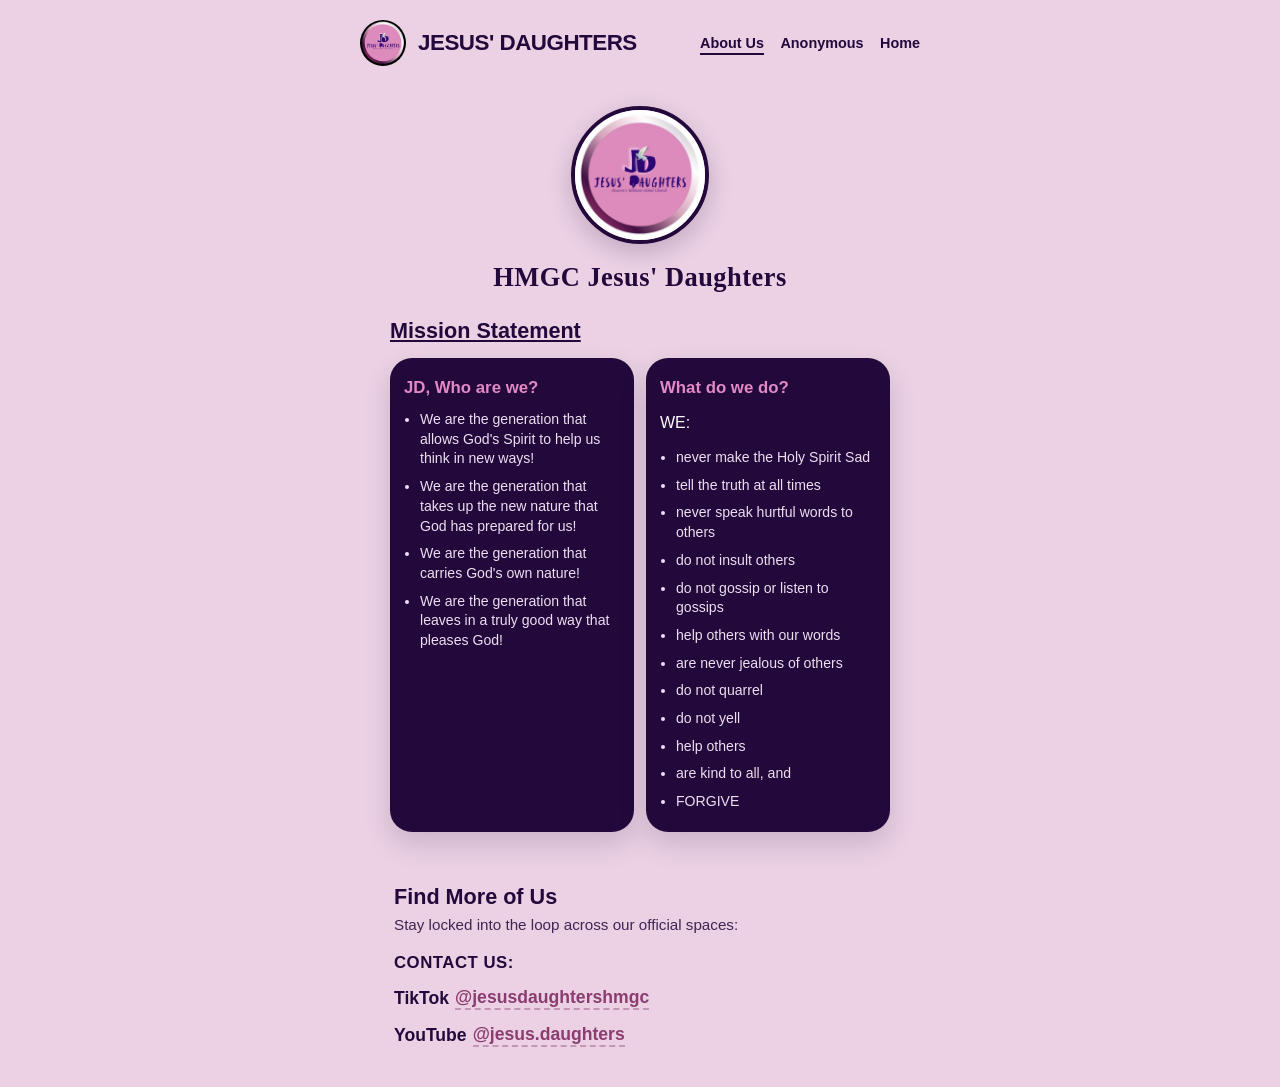
==== aboutus.html @ 3caee624 "Add files via upload" ====
<!DOCTYPE html>
<html lang="en">
<head>
    <meta charset="UTF-8">
    <meta name="viewport" content="width=device-width, initial-scale=1.0">
    <title>About Us - Jesus' Daughters Hub</title>
    <link rel="stylesheet" href="aboutus.css">
</head>
<body>

    <header>
        <a href="index.html" class="logo-link-wrapper">
            <div class="logo-container">
                <img src="jdlogo.jpeg" alt="JD" class="brand-logo-img">
                <div class="logo-text">JESUS' DAUGHTERS</div>
            </div>
        </a>
        <nav>
            <a href="aboutus.html" class="active-nav">About Us</a>
            <a href="anonymous.html">Anonymous</a>
            <a href="index.html">Home</a>
        </nav>
    </header>

    <main>
        <section class="hero-showcase">
            <img src="logo.jpeg" alt="Jesus' Daughters Big Logo" class="showcase-logo-img">
            <h1 class="full-brand-title">HMGC Jesus' Daughters</h1>
        </section>

        <section class="mission-section">
            <h2 class="mission-main-title"><u>Mission Statement</u></h2>
            
            <div class="split-grid-row">
                <div class="grid-box">
                    <h3>JD, Who are we?</h3>
                    <ul class="bullet-list">
                        <li>We are the generation that allows God's Spirit to help us think in new ways!</li>
                        <li>We are the generation that takes up the new nature that God has prepared for us!</li>
                        <li>We are the generation that carries God's own nature!</li>
                        <li>We are the generation that leaves in a truly good way that pleases God!</li>
                    </ul>
                </div>
                
                <div class="grid-box">
                    <h3>What do we do?</h3>
                    <p>WE:</p>
                    <ul class="bullet-list">
                        <li>never make the Holy Spirit Sad</li>
                        <li>tell the truth at all times</li>
                        <li>never speak hurtful words to others</li>
                        <li>do not insult others</li>
                        <li>do not gossip or listen to gossips</li>
                        <li>help others with our words</li>
                        <li>are never jealous of others</li>
                        <li>do not quarrel</li>
                        <li>do not yell</li>
                        <li>help others</li>
                        <li>are kind to all, and</li>
                        <li>FORGIVE</li>
                    </ul>
                </div>
            </div>
        </section>

        <section class="social-directory-section">
            <h2>Find More of Us</h2>
            <p class="directory-intro">Stay locked into the loop across our official spaces:</p>
            
            <div class="contact-links-container">
                <span class="contact-label">Contact us:</span>
                
                <a href="https://www.tiktok.com/@jesusdaughtershmgc?_r=1&_t=ZS-96cDYrq8MtA" target="_blank" class="social-text-row">
                    TikTok <span class="social-handle">@jesusdaughtershmgc</span>
                </a>
                
                <a href="https://youtube.com/@jesus.daughters?si=HH4Wl5QlCohI8dTi" target="_blank" class="social-text-row">
                    YouTube <span class="social-handle">@jesus.daughters</span>
                </a>
            </div>
        </section>
    </main>

</body>
</html>
---- aboutus.css ----
/* Mobile-First About Us CSS Architecture */
:root {
    --bg-bright: #ebd1e3;          
    --card-dark: #23083b;          
    --accent-pink: #e28ac5;        
    --text-light: #ffffff;
    --text-muted: #bfaec4;
}

body {
    background-color: var(--bg-bright);
    color: var(--text-light);
    font-family: '-apple-system', BlinkMacSystemFont, 'Segoe UI', Roboto, Helvetica, Arial, sans-serif;
    margin: 0;
    padding: 0;
    display: flex;
    flex-direction: column;
    align-items: center;
    -webkit-font-smoothing: antialiased;
}

/* ==========================================================================
   HEADER MANAGEMENT (WITH INCREASED LOGO DIMENSIONS)
   ========================================================================== */
header {
    width: 100%;
    max-width: 600px;
    padding: 20px;
    display: flex;
    justify-content: space-between;
    align-items: center;
    box-sizing: border-box;
}

.logo-link-wrapper {
    text-decoration: none;
    cursor: pointer;
}

.logo-container { display: flex; align-items: center; gap: 12px; }

/* Increased and explicitly dimensioned header logo */
.brand-logo-img { 
    width: 46px; 
    height: 46px; 
    border-radius: 50%; 
    background-color: var(--card-dark); 
    object-fit: cover;
    display: block;
}

.logo-text { font-weight: 900; font-size: 1.4rem; color: var(--card-dark); letter-spacing: -0.5px; }

nav a {
    color: var(--card-dark);
    text-decoration: none;
    margin-left: 12px;
    font-size: 0.9rem;
    font-weight: 700;
}

nav a.active-nav {
    border-bottom: 2px solid var(--card-dark);
    padding-bottom: 2px;
}

/* ==========================================================================
   HERO SHOWCASE SECTION (BIG LOGO & DESIGNER TEXT)
   ========================================================================== */
main {
    width: 92%;
    max-width: 500px;
    box-sizing: border-box;
    display: flex;
    flex-direction: column;
}

.hero-showcase {
    width: 100%;
    display: flex;
    flex-direction: column;
    align-items: center;
    text-align: center;
    padding: 20px 0 25px;
}

.showcase-logo-img {
    width: 130px;              
    height: 130px;
    border-radius: 50%;
    border: 4px solid var(--card-dark);
    box-shadow: 0 8px 24px rgba(35, 8, 59, 0.2);
    object-fit: cover;
    margin-bottom: 18px;
}

.full-brand-title {
    font-family: 'Georgia', 'Times New Roman', serif; 
    color: var(--card-dark);
    font-size: 1.65rem;
    font-weight: 900;
    letter-spacing: 0.5px;
    margin: 0;
}

/* ==========================================================================
   MISSION STATEMENT SECTION (CONTAINS BOTH GRID BOXES)
   ========================================================================== */
.mission-section {
    width: 100%;
    margin-bottom: 24px;
    box-sizing: border-box;
}

.mission-main-title {
    color: var(--card-dark); 
    font-size: 1.35rem;
    font-weight: 800;
    margin-bottom: 14px;
    margin-top: 0;
}

/* SIDE-BY-SIDE GRID ROW (PERFECT SMARTPHONE WIDTH) */
.split-grid-row {
    display: flex;
    width: 100%;
    gap: 12px;                  
    box-sizing: border-box;
}

.grid-box {
    flex: 1;                    
    background-color: var(--card-dark);
    padding: 20px 14px;
    border-radius: 22px;        
    box-shadow: 0 12px 28px rgba(35, 8, 59, 0.15);
    box-sizing: border-box;
}

.grid-box h3 {
    color: var(--accent-pink);
    margin-top: 0;
    font-size: 1.05rem;
    font-weight: 800;
    margin-bottom: 12px;
}

/* ==========================================================================
   ORGANIZED BULLET POINT COMPONENT Styles
   ========================================================================== */
.bullet-list {
    margin: 0;
    padding-left: 16px;         /* Creates a clean, structured indentation */
    list-style-type: disc;      /* Renders standard clean bullet markers */
}

.bullet-list li {
    line-height: 1.4;
    color: #ebdff0;
    font-size: 0.88rem;
    margin-bottom: 8px;         /* Adds breathing room between each point */
}

.bullet-list li:last-child {
    margin-bottom: 0;           /* Prevents extra padding on the final item */
}

/* ==========================================================================
   CLEAN WEB PLATFORM LINKS SECTION (NO CARDS)
   ========================================================================== */
.social-directory-section {
    width: 100%;
    padding: 10px 4px 40px;
    box-sizing: border-box;
}

.social-directory-section h2 {
    color: var(--card-dark);
    font-size: 1.35rem;
    font-weight: 800;
    margin-bottom: 6px;
}

.directory-intro {
    color: var(--card-dark);
    font-size: 0.95rem;
    opacity: 0.85;
    margin-bottom: 20px;
    margin-top: 0;
}

.contact-links-container {
    display: flex;
    flex-direction: column;
    gap: 14px;
}

.contact-label {
    color: var(--card-dark);
    font-weight: 800;
    font-size: 1.05rem;
    text-transform: uppercase;
    letter-spacing: 0.5px;
}

.social-text-row {
    color: var(--card-dark);
    text-decoration: none;
    font-size: 1.1rem;
    font-weight: 700;
    display: inline-flex;
    align-items: center;
    gap: 6px;
    width: max-content;         
    transition: transform 0.2s ease;
}

.social-text-row:active {
    transform: scale(0.98);     
}

.social-handle {
    color: #8b3c70;             
    font-weight: 800;
    border-bottom: 2px dashed rgba(139, 60, 112, 0.4);
}
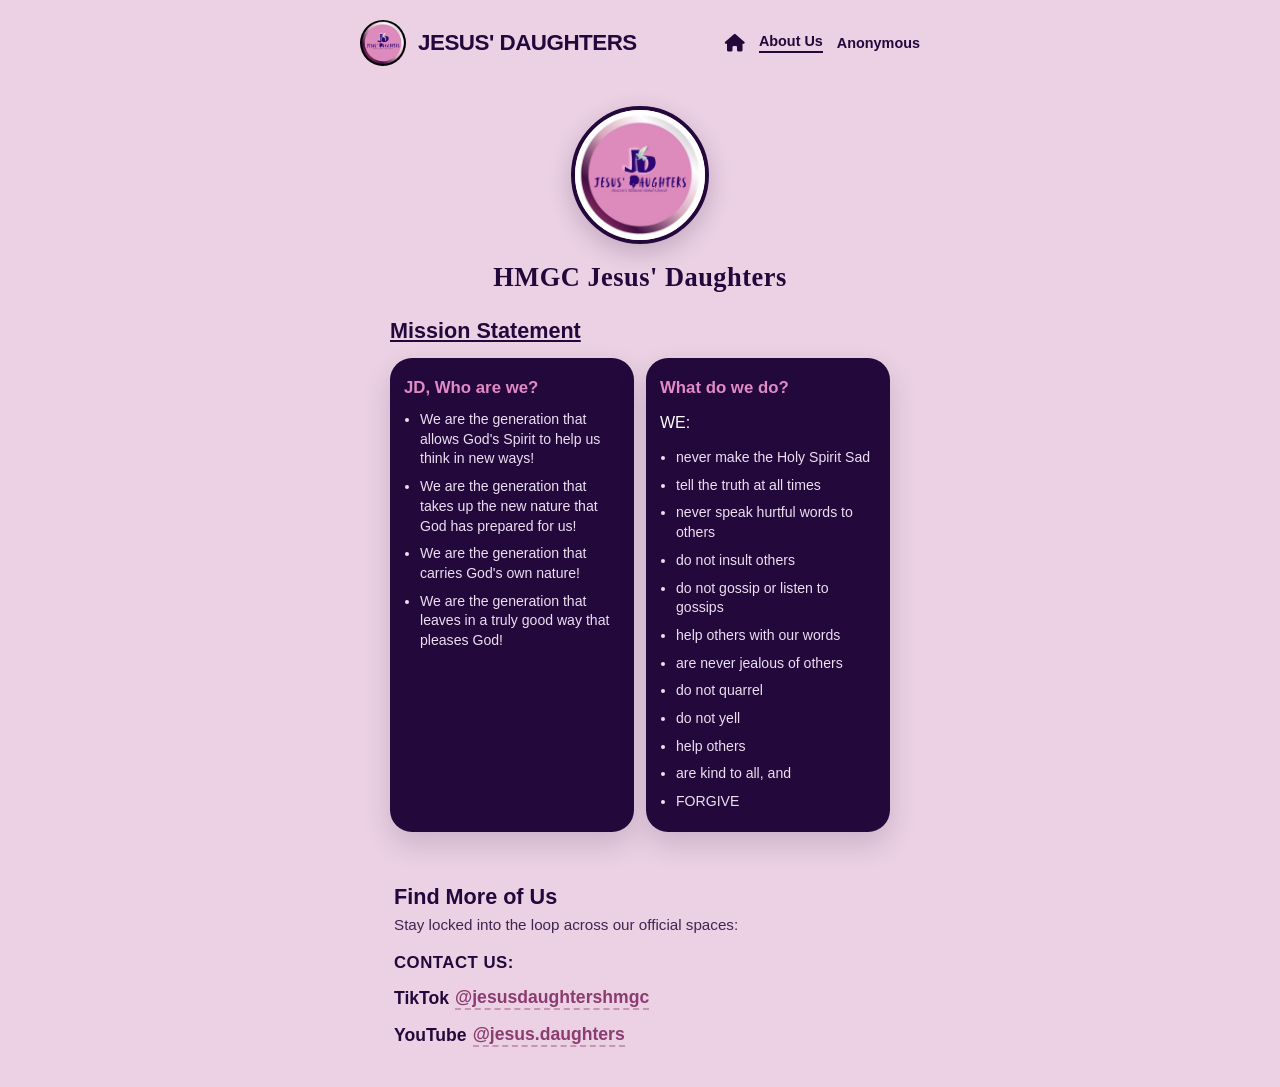
==== commit c072d446: "Add files via upload" ====
--- a/aboutus.html
+++ b/aboutus.html
@@ -4,6 +4,7 @@
     <meta charset="UTF-8">
     <meta name="viewport" content="width=device-width, initial-scale=1.0">
     <title>About Us - Jesus' Daughters Hub</title>
+    <link rel="stylesheet" href="https://cdnjs.cloudflare.com/ajax/libs/font-awesome/6.4.2/css/all.min.css">
     <link rel="stylesheet" href="aboutus.css">
 </head>
 <body>
@@ -16,9 +17,9 @@
             </div>
         </a>
         <nav>
+            <a href="index.html" class="nav-icon-link"><i class="fa-solid fa-house"></i></a>
             <a href="aboutus.html" class="active-nav">About Us</a>
             <a href="anonymous.html">Anonymous</a>
-            <a href="index.html">Home</a>
         </nav>
     </header>
 
@@ -70,11 +71,11 @@
             <div class="contact-links-container">
                 <span class="contact-label">Contact us:</span>
                 
-                <a href="https://www.tiktok.com/@jesusdaughtershmgc?_r=1&_t=ZS-96cDYrq8MtA" target="_blank" class="social-text-row">
+                <a href="https://www.tiktok.com/@jesusdaughtershmgc" target="_blank" class="social-text-row">
                     TikTok <span class="social-handle">@jesusdaughtershmgc</span>
                 </a>
                 
-                <a href="https://youtube.com/@jesus.daughters?si=HH4Wl5QlCohI8dTi" target="_blank" class="social-text-row">
+                <a href="https://youtube.com/@jesus.daughters" target="_blank" class="social-text-row">
                     YouTube <span class="social-handle">@jesus.daughters</span>
                 </a>
             </div>
--- a/aboutus.css
+++ b/aboutus.css
@@ -51,12 +51,25 @@
 
 .logo-text { font-weight: 900; font-size: 1.4rem; color: var(--card-dark); letter-spacing: -0.5px; }
 
+/* Navigation Container Configured to Keep Elements Inline */
+nav {
+    display: flex;
+    align-items: center;
+    gap: 14px; /* Perfectly gaps your Home Icon, About Us, and Anonymous */
+}
+
 nav a {
     color: var(--card-dark);
     text-decoration: none;
-    margin-left: 12px;
     font-size: 0.9rem;
     font-weight: 700;
+    display: inline-flex;
+    align-items: center;
+}
+
+/* Styles the Home Icon specifically */
+nav a i {
+    font-size: 1.1rem; /* Adjusts icon scale to match your text sizes */
 }
 
 nav a.active-nav {
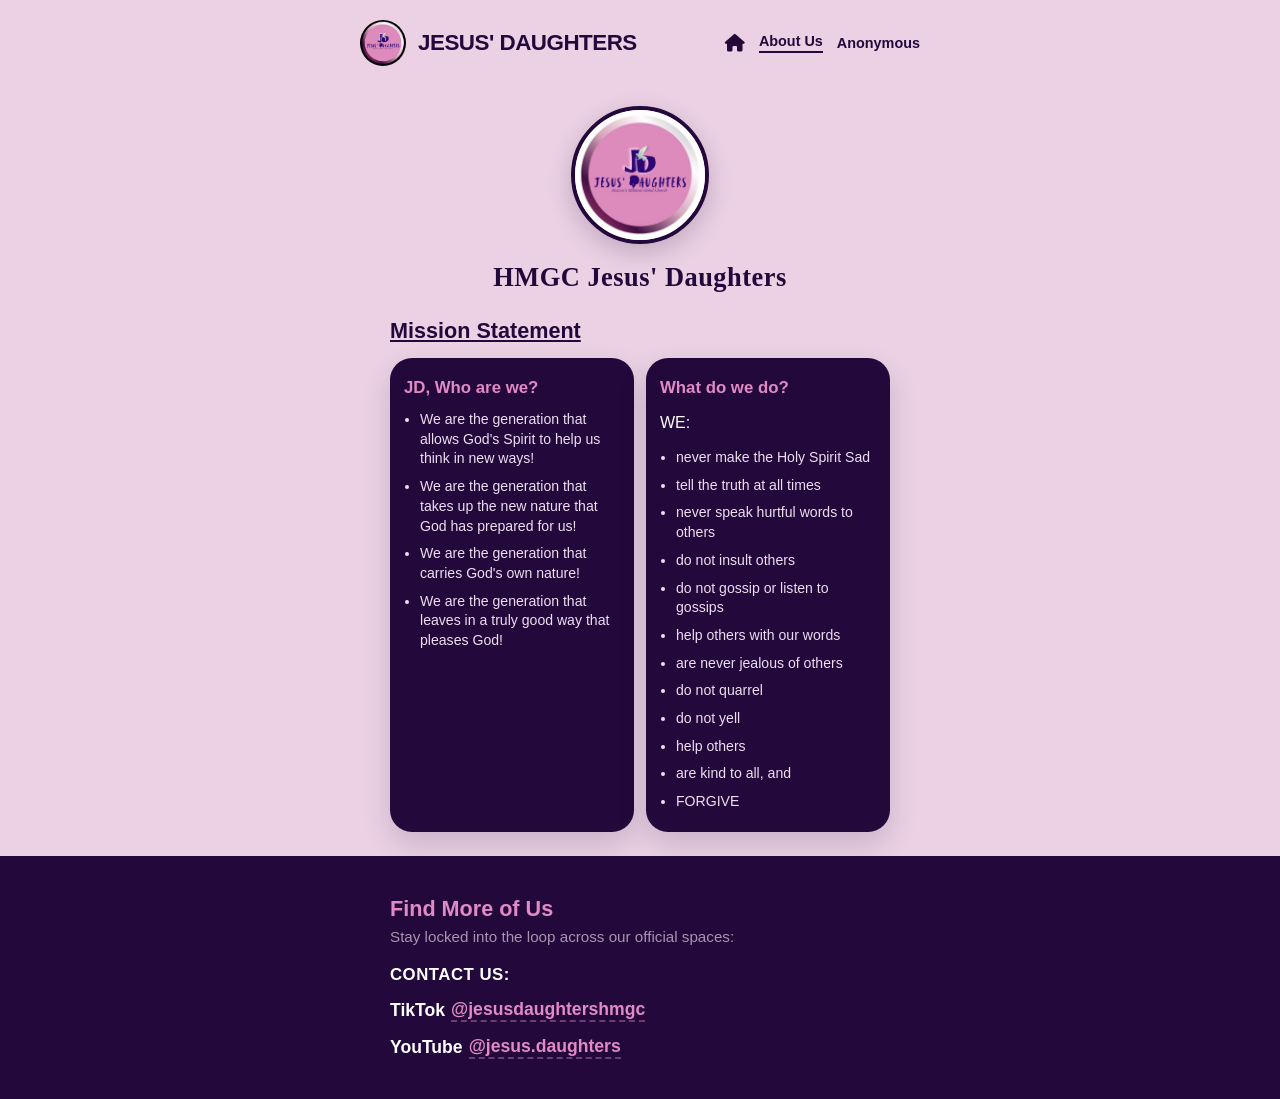
==== commit 4ec3d810: "Add files via upload" ====
--- a/aboutus.html
+++ b/aboutus.html
@@ -63,8 +63,10 @@
                 </div>
             </div>
         </section>
+    </main>
 
-        <section class="social-directory-section">
+    <footer class="social-directory-section">
+        <div class="footer-content-wrapper">
             <h2>Find More of Us</h2>
             <p class="directory-intro">Stay locked into the loop across our official spaces:</p>
             
@@ -79,8 +81,8 @@
                     YouTube <span class="social-handle">@jesus.daughters</span>
                 </a>
             </div>
-        </section>
-    </main>
+        </div>
+    </footer>
 
 </body>
 </html>
--- a/aboutus.css
+++ b/aboutus.css
@@ -179,23 +179,34 @@
 }
 
 /* ==========================================================================
-   CLEAN WEB PLATFORM LINKS SECTION (NO CARDS)
+   CLEAN WEB PLATFORM LINKS SECTION (CONVERTED TO DEEP PURPLE FOOTER)
    ========================================================================== */
 .social-directory-section {
     width: 100%;
-    padding: 10px 4px 40px;
+    background-color: var(--card-dark);
+    padding: 40px 0;
+    box-sizing: border-box;
+    display: flex;
+    justify-content: center;
+    margin-top: auto;
+}
+
+.footer-content-wrapper {
+    width: 92%;
+    max-width: 500px;
     box-sizing: border-box;
 }
 
 .social-directory-section h2 {
-    color: var(--card-dark);
+    color: var(--accent-pink);
     font-size: 1.35rem;
     font-weight: 800;
     margin-bottom: 6px;
+    margin-top: 0;
 }
 
 .directory-intro {
-    color: var(--card-dark);
+    color: var(--text-muted);
     font-size: 0.95rem;
     opacity: 0.85;
     margin-bottom: 20px;
@@ -209,7 +220,7 @@
 }
 
 .contact-label {
-    color: var(--card-dark);
+    color: var(--text-light);
     font-weight: 800;
     font-size: 1.05rem;
     text-transform: uppercase;
@@ -217,14 +228,14 @@
 }
 
 .social-text-row {
-    color: var(--card-dark);
+    color: var(--text-light);
     text-decoration: none;
     font-size: 1.1rem;
     font-weight: 700;
     display: inline-flex;
     align-items: center;
     gap: 6px;
-    width: max-content;         
+    width: max-content;          
     transition: transform 0.2s ease;
 }
 
@@ -233,7 +244,7 @@
 }
 
 .social-handle {
-    color: #8b3c70;             
-    font-weight: 800;
-    border-bottom: 2px dashed rgba(139, 60, 112, 0.4);
+    color: var(--accent-pink);            
+    font-weight: 800;
+    border-bottom: 2px dashed rgba(226, 138, 197, 0.4);
 }
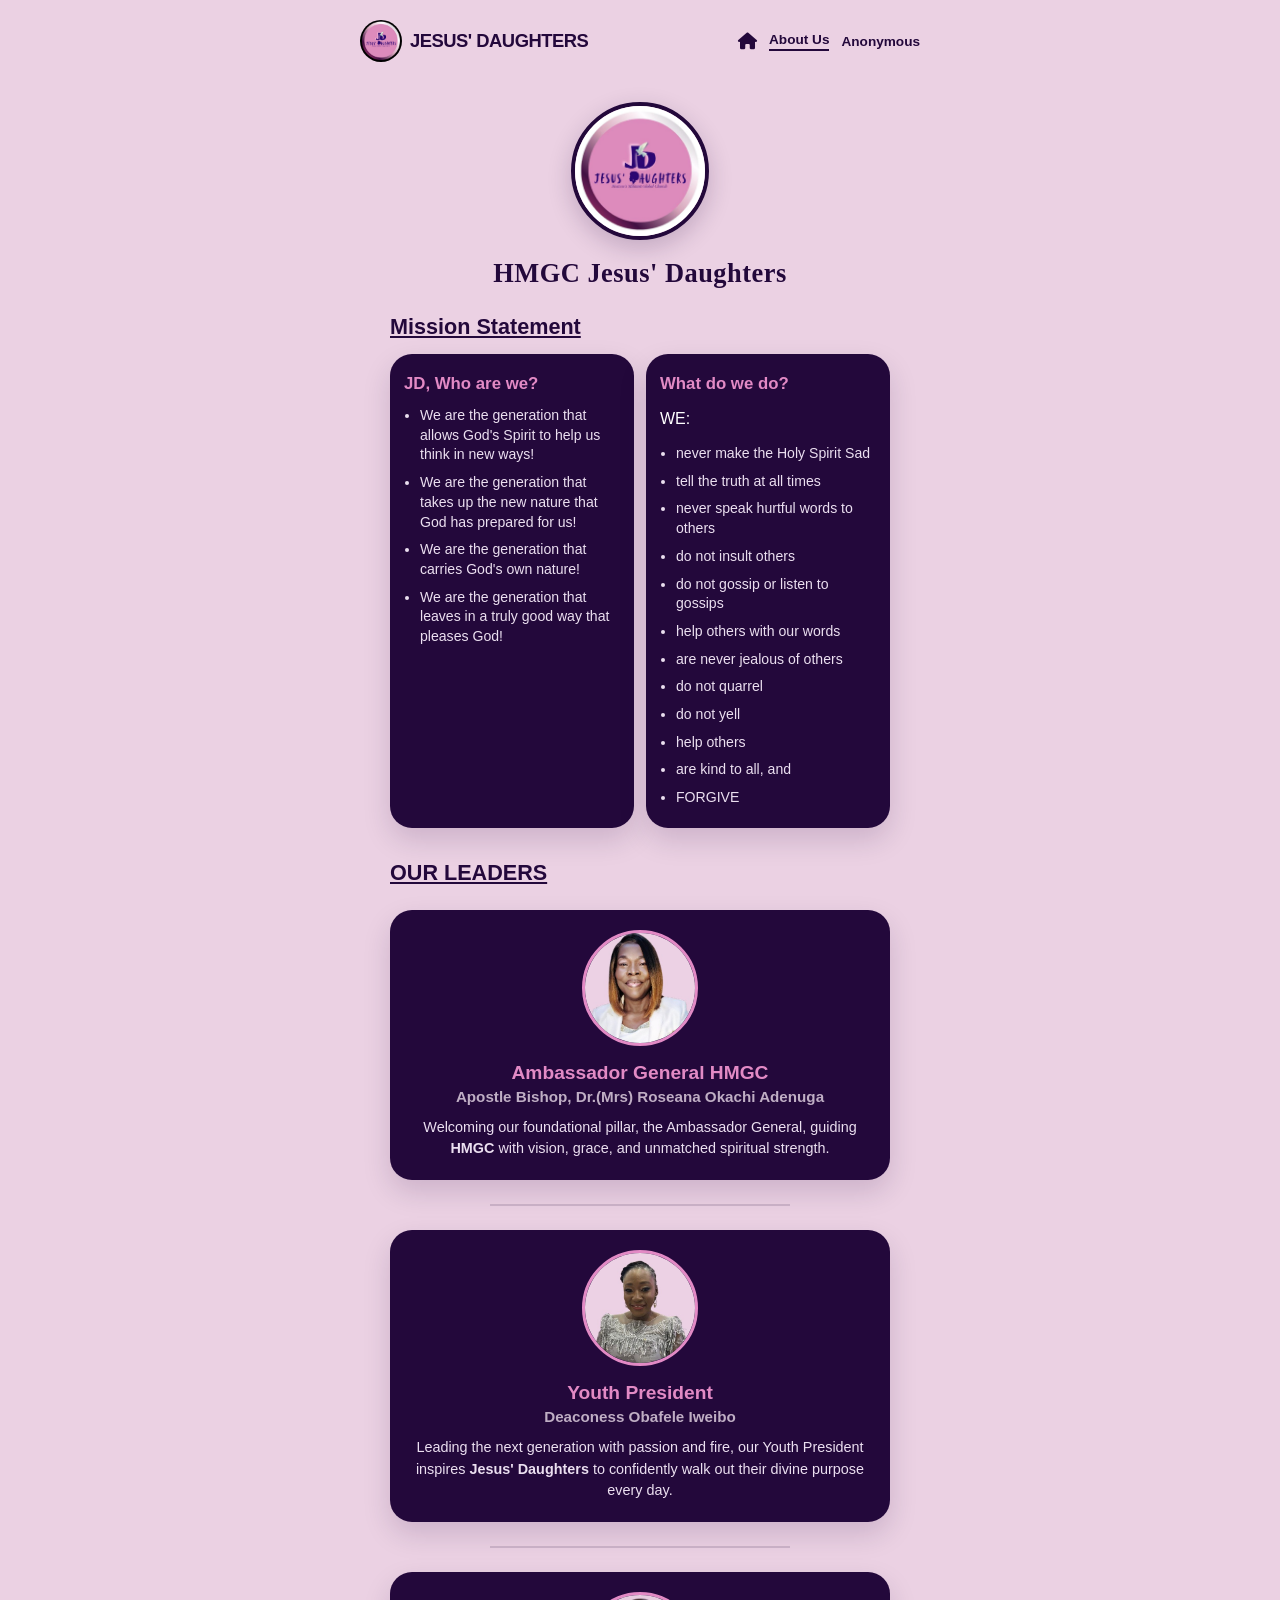
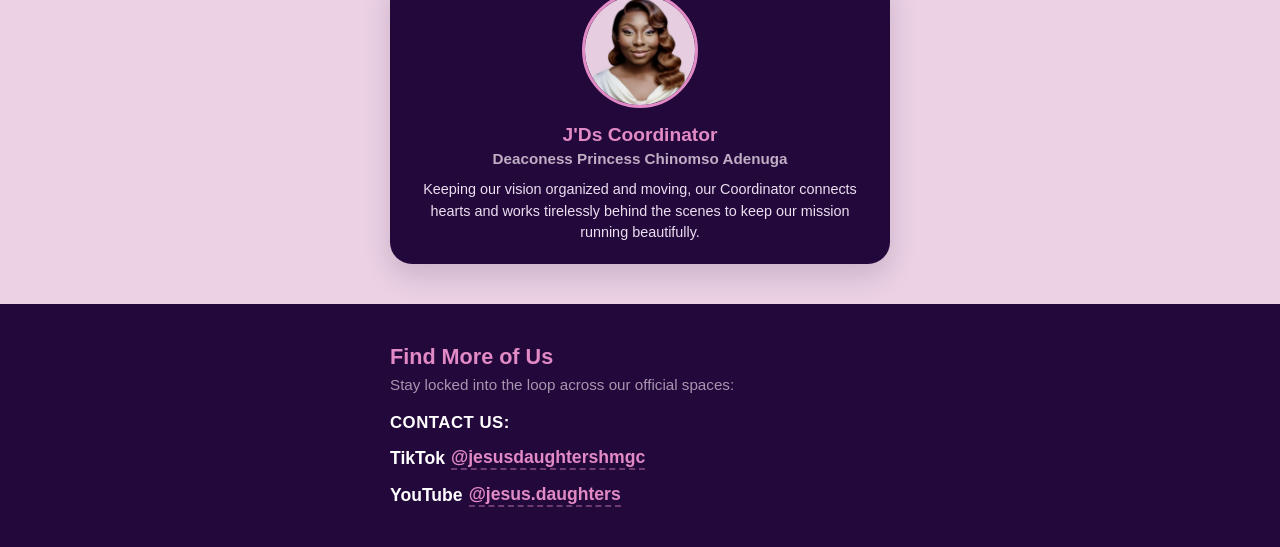
==== commit 3b5058b2: "Add files via upload" ====
--- a/aboutus.html
+++ b/aboutus.html
@@ -63,6 +63,41 @@
                 </div>
             </div>
         </section>
+
+        <section class="leaders-section">
+            <h2 class="leaders-main-title"><u>OUR LEADERS</u></h2>
+
+            <div class="leader-card">
+                <img src="ambg.jpeg" alt="Ambassador General HMGC" class="leader-img">
+                <div class="leader-info">
+                    <h3>Ambassador General HMGC</h3>
+                    <h4>Apostle Bishop, Dr.(Mrs) Roseana Okachi Adenuga</h4>
+                    <p>Welcoming our foundational pillar, the Ambassador General, guiding <b>HMGC</b> with vision, grace, and unmatched spiritual strength.</p>
+                </div>
+            </div>
+
+            <hr class="leader-divider">
+
+            <div class="leader-card">
+                <img src="youthprez.jpeg" alt="Youth President" class="leader-img">
+                <div class="leader-info">
+                    <h3>Youth President</h3>
+                    <h4>Deaconess Obafele Iweibo</h4>
+                    <p>Leading the next generation with passion and fire, our Youth President inspires <b>Jesus' Daughters</b> to confidently walk out their divine purpose every day.</p>
+                </div>
+            </div>
+
+            <hr class="leader-divider">
+
+            <div class="leader-card">
+                <img src="coordinator.jpeg" alt="J'Ds Coordinator" class="leader-img">
+                <div class="leader-info">
+                    <h3>J'Ds Coordinator</h3>
+                    <h4>Deaconess Princess Chinomso Adenuga</h4>
+                    <p>Keeping our vision organized and moving, our Coordinator connects hearts and works tirelessly behind the scenes to keep our mission running beautifully.</p>
+                </div>
+            </div>
+        </section>
     </main>
 
     <footer class="social-directory-section">
--- a/aboutus.css
+++ b/aboutus.css
@@ -35,33 +35,41 @@
 .logo-link-wrapper {
     text-decoration: none;
     cursor: pointer;
-}
-
-.logo-container { display: flex; align-items: center; gap: 12px; }
+    flex: 1; /* Gives the text room to stay away from the nav */
+}
+
+.logo-container { display: flex; align-items: center; gap: 8px; }
 
 /* Increased and explicitly dimensioned header logo */
 .brand-logo-img { 
-    width: 46px; 
-    height: 46px; 
+    width: 42px; 
+    height: 42px; 
     border-radius: 50%; 
     background-color: var(--card-dark); 
     object-fit: cover;
     display: block;
 }
 
-.logo-text { font-weight: 900; font-size: 1.4rem; color: var(--card-dark); letter-spacing: -0.5px; }
+/* Slightly shrunk and adjusted text to prevent tight squeezing */
+.logo-text { 
+    font-weight: 900; 
+    font-size: 1.15rem; 
+    color: var(--card-dark); 
+    letter-spacing: -0.5px; 
+    white-space: nowrap;
+}
 
 /* Navigation Container Configured to Keep Elements Inline */
 nav {
     display: flex;
     align-items: center;
-    gap: 14px; /* Perfectly gaps your Home Icon, About Us, and Anonymous */
+    gap: 12px; /* Balanced mobile spacing */
 }
 
 nav a {
     color: var(--card-dark);
     text-decoration: none;
-    font-size: 0.9rem;
+    font-size: 0.85rem;
     font-weight: 700;
     display: inline-flex;
     align-items: center;
@@ -69,7 +77,7 @@
 
 /* Styles the Home Icon specifically */
 nav a i {
-    font-size: 1.1rem; /* Adjusts icon scale to match your text sizes */
+    font-size: 1.05rem; 
 }
 
 nav a.active-nav {
@@ -121,7 +129,7 @@
    ========================================================================== */
 .mission-section {
     width: 100%;
-    margin-bottom: 24px;
+    margin-bottom: 32px;
     box-sizing: border-box;
 }
 
@@ -179,6 +187,73 @@
 }
 
 /* ==========================================================================
+   LEADERS SECTION ARCHITECTURE
+   ========================================================================== */
+.leaders-section {
+    width: 100%;
+    margin-bottom: 40px;
+    box-sizing: border-box;
+}
+
+.leaders-main-title {
+    color: var(--card-dark); 
+    font-size: 1.35rem;
+    font-weight: 800;
+    margin-bottom: 24px;
+    margin-top: 0;
+}
+
+.leader-card {
+    background-color: var(--card-dark);
+    border-radius: 22px;
+    padding: 20px;
+    display: flex;
+    flex-direction: column;
+    align-items: center;
+    text-align: center;
+    box-shadow: 0 12px 28px rgba(35, 8, 59, 0.15);
+    box-sizing: border-box;
+    gap: 16px;
+}
+
+.leader-img {
+    width: 110px;
+    height: 110px;
+    border-radius: 50%;
+    border: 3px solid var(--accent-pink);
+    object-fit: cover;
+}
+
+.leader-info h3 {
+    color: var(--accent-pink);
+    margin: 0 0 4px 0;
+    font-size: 1.2rem;
+    font-weight: 800;
+}
+
+.leader-info h4 {
+    color: var(--text-muted);
+    margin: 0 0 12px 0;
+    font-size: 0.95rem;
+    font-weight: 600;
+}
+
+.leader-info p {
+    color: #ebdff0;
+    font-size: 0.9rem;
+    line-height: 1.5;
+    margin: 0;
+}
+
+.leader-divider {
+    border: 0;
+    height: 2px;
+    background-color: rgba(35, 8, 59, 0.15);
+    margin: 24px auto;
+    width: 60%;
+}
+
+/* ==========================================================================
    CLEAN WEB PLATFORM LINKS SECTION (CONVERTED TO DEEP PURPLE FOOTER)
    ========================================================================== */
 .social-directory-section {
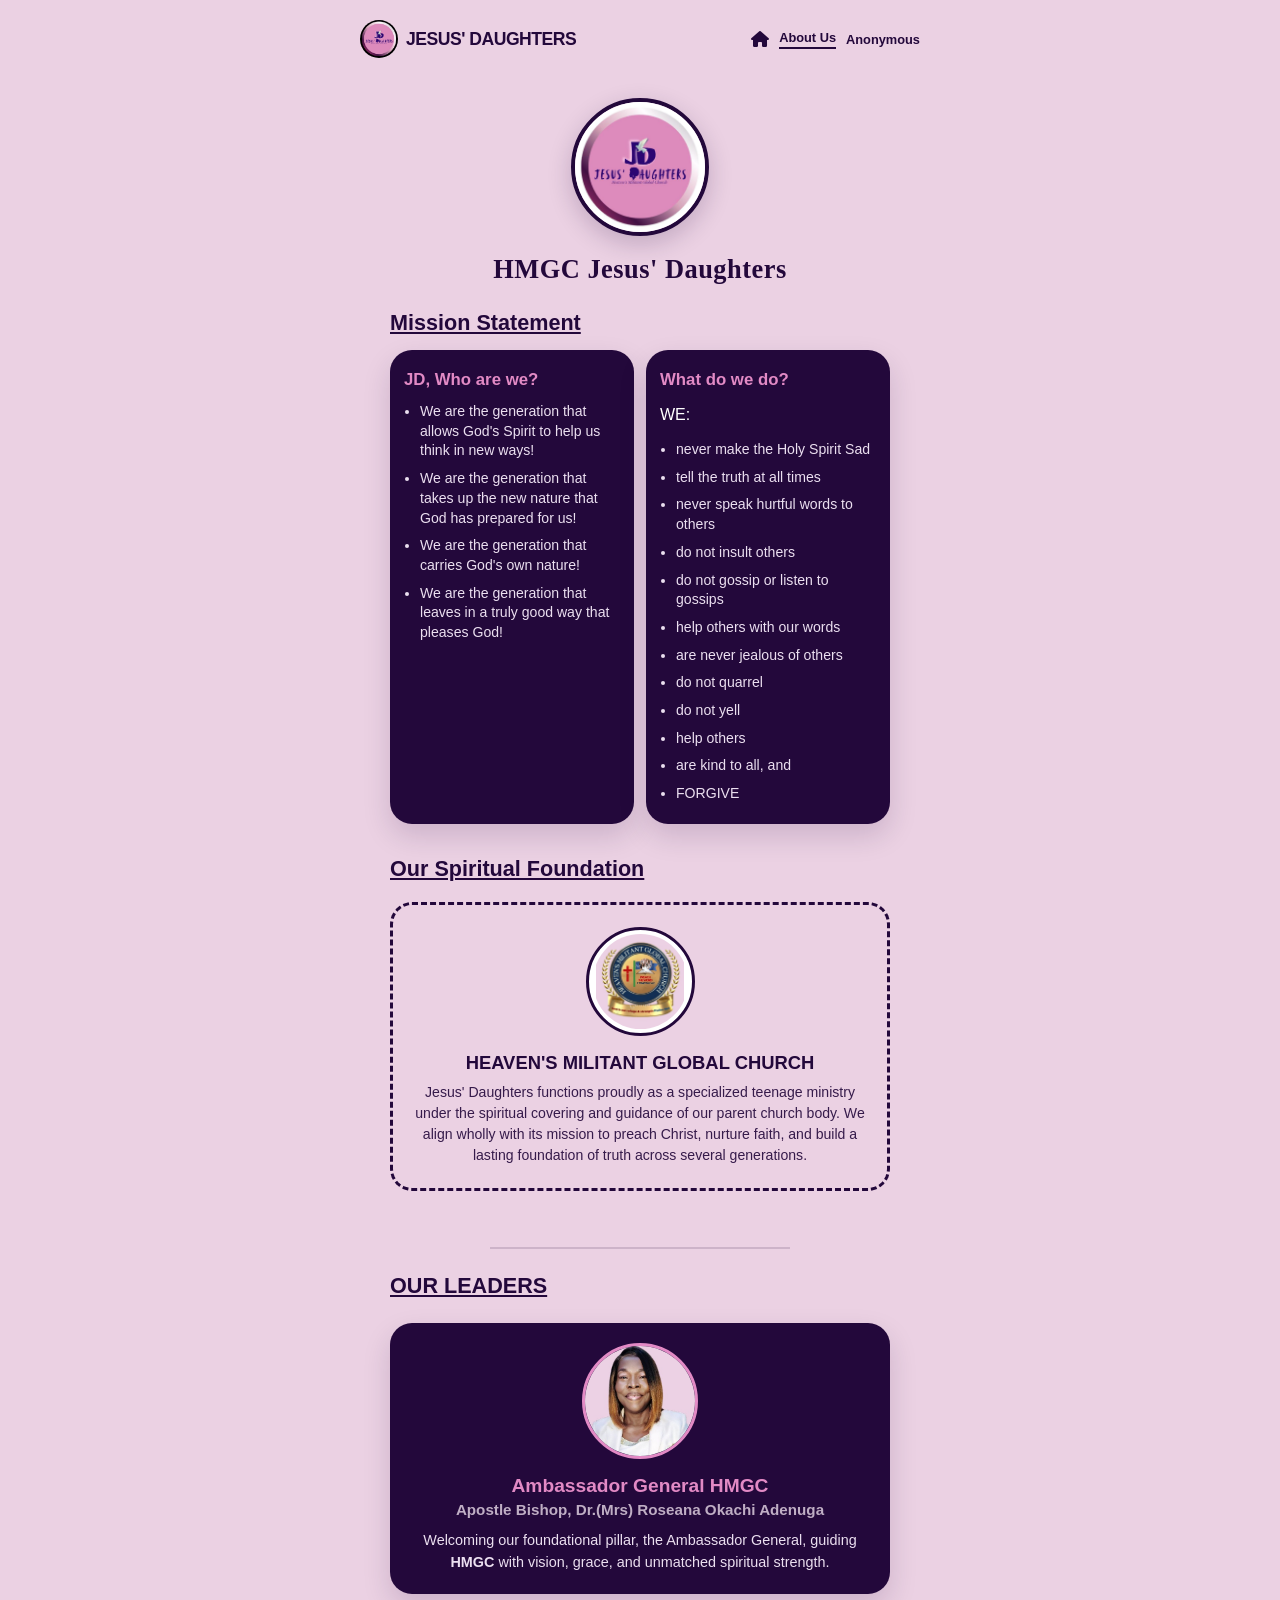
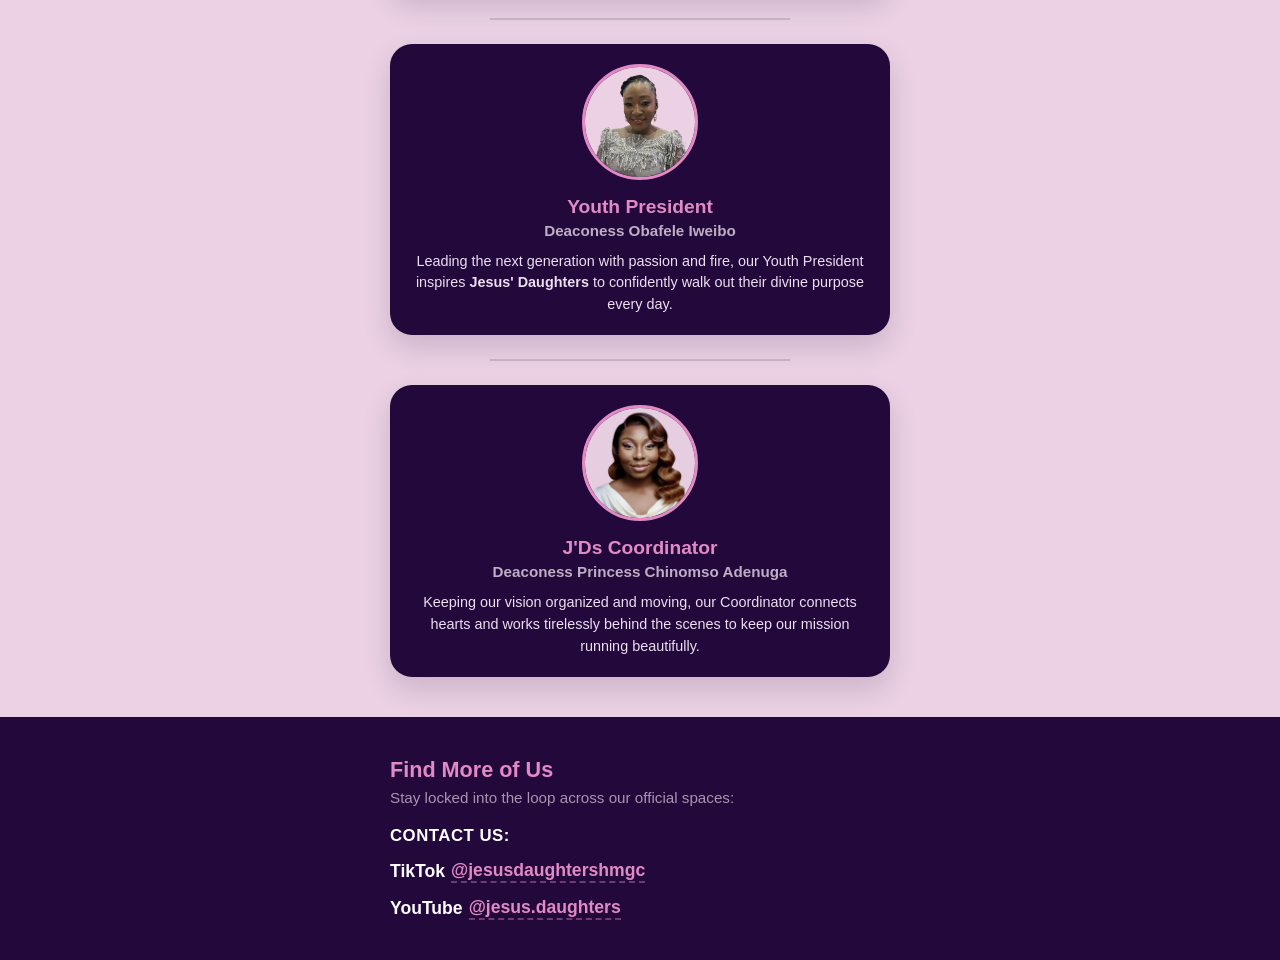
==== commit fb5cdb4b: "Add files via upload" ====
--- a/aboutus.html
+++ b/aboutus.html
@@ -64,6 +64,20 @@
             </div>
         </section>
 
+        <!-- New Parent Church Section -->
+        <section class="foundation-section">
+            <h2 class="foundation-main-title"><u>Our Spiritual Foundation</u></h2>
+            <div class="church-cover-card">
+                <img src="hmgc.jpeg" alt="Parent Church Logo" class="church-logo-img">
+                <div class="church-info">
+                    <h3>HEAVEN'S MILITANT GLOBAL CHURCH</h3>
+                    <p>Jesus' Daughters functions proudly as a specialized teenage ministry under the spiritual covering and guidance of our parent church body. We align wholly with its mission to preach Christ, nurture faith, and build a lasting foundation of truth across several generations.</p>
+                </div>
+            </div>
+        </section>
+
+        <hr class="leader-divider">
+
         <section class="leaders-section">
             <h2 class="leaders-main-title"><u>OUR LEADERS</u></h2>
 
--- a/aboutus.css
+++ b/aboutus.css
@@ -22,6 +22,9 @@
 /* ==========================================================================
    HEADER MANAGEMENT (WITH INCREASED LOGO DIMENSIONS)
    ========================================================================== */
+/* ==========================================================================
+   HEADER MANAGEMENT (FIXED FOR MOBILE SQUEEZING)
+   ========================================================================== */
 header {
     width: 100%;
     max-width: 600px;
@@ -30,30 +33,34 @@
     justify-content: space-between;
     align-items: center;
     box-sizing: border-box;
+    gap: 10px; /* Ensures a minimum gap between logo and nav always exists */
 }
 
 .logo-link-wrapper {
     text-decoration: none;
     cursor: pointer;
-    flex: 1; /* Gives the text room to stay away from the nav */
-}
-
-.logo-container { display: flex; align-items: center; gap: 8px; }
-
-/* Increased and explicitly dimensioned header logo */
+    flex: 1; 
+}
+
+.logo-container { 
+    display: flex; 
+    align-items: center; 
+    gap: 8px; 
+}
+
 .brand-logo-img { 
-    width: 42px; 
-    height: 42px; 
+    width: 38px; /* Slightly reduced for a cleaner fit on mobile */
+    height: 38px; 
     border-radius: 50%; 
     background-color: var(--card-dark); 
     object-fit: cover;
     display: block;
-}
-
-/* Slightly shrunk and adjusted text to prevent tight squeezing */
+    flex-shrink: 0; /* Prevents the image from squishing */
+}
+
 .logo-text { 
     font-weight: 900; 
-    font-size: 1.15rem; 
+    font-size: 1.1rem; /* Safely scaled down */
     color: var(--card-dark); 
     letter-spacing: -0.5px; 
     white-space: nowrap;
@@ -63,26 +70,39 @@
 nav {
     display: flex;
     align-items: center;
-    gap: 12px; /* Balanced mobile spacing */
+    gap: 10px; /* Tightened slightly to save screen width */
+    flex-shrink: 0; /* Keeps the nav menu layout intact */
 }
 
 nav a {
     color: var(--card-dark);
     text-decoration: none;
-    font-size: 0.85rem;
+    font-size: 0.8rem; /* Made slightly smaller for perfect mobile layout */
     font-weight: 700;
     display: inline-flex;
     align-items: center;
 }
 
-/* Styles the Home Icon specifically */
 nav a i {
-    font-size: 1.05rem; 
+    font-size: 1rem; 
 }
 
 nav a.active-nav {
     border-bottom: 2px solid var(--card-dark);
     padding-bottom: 2px;
+}
+
+/* EXTRA PROTECTION FOR VERY SMALL SMALL PHONES */
+@media (max-width: 380px) {
+    .logo-text {
+        font-size: 0.95rem; /* Drops size dynamically so it never collides */
+    }
+    nav {
+        gap: 8px;
+    }
+    nav a {
+        font-size: 0.75rem;
+    }
 }
 
 /* ==========================================================================
@@ -187,6 +207,61 @@
 }
 
 /* ==========================================================================
+   PARENT CHURCH FOUNDATION ARCHITECTURE
+   ========================================================================== */
+.foundation-section {
+    width: 100%;
+    margin-bottom: 32px;
+    box-sizing: border-box;
+}
+
+.foundation-main-title {
+    color: var(--card-dark); 
+    font-size: 1.35rem;
+    font-weight: 800;
+    margin-bottom: 20px;
+    margin-top: 0;
+}
+
+.church-cover-card {
+    background-color: transparent;
+    border: 3px dashed var(--card-dark);
+    border-radius: 22px;
+    padding: 22px 18px;
+    display: flex;
+    flex-direction: column;
+    align-items: center;
+    text-align: center;
+    box-sizing: border-box;
+    gap: 16px;
+}
+
+.church-logo-img {
+    width: 95px;
+    height: 95px;
+    border-radius: 50%;
+    border: 3px solid var(--card-dark);
+    background-color: #ffffff;
+    object-fit: contain;
+    padding: 4px; /* Gives the logo icon fine breathing space if it has a white boundary background */
+}
+
+.church-info h3 {
+    color: var(--card-dark);
+    margin: 0 0 8px 0;
+    font-size: 1.15rem;
+    font-weight: 800;
+}
+
+.church-info p {
+    color: var(--card-dark);
+    font-size: 0.88rem;
+    line-height: 1.5;
+    margin: 0;
+    opacity: 0.9;
+}
+
+/* ==========================================================================
    LEADERS SECTION ARCHITECTURE
    ========================================================================== */
 .leaders-section {
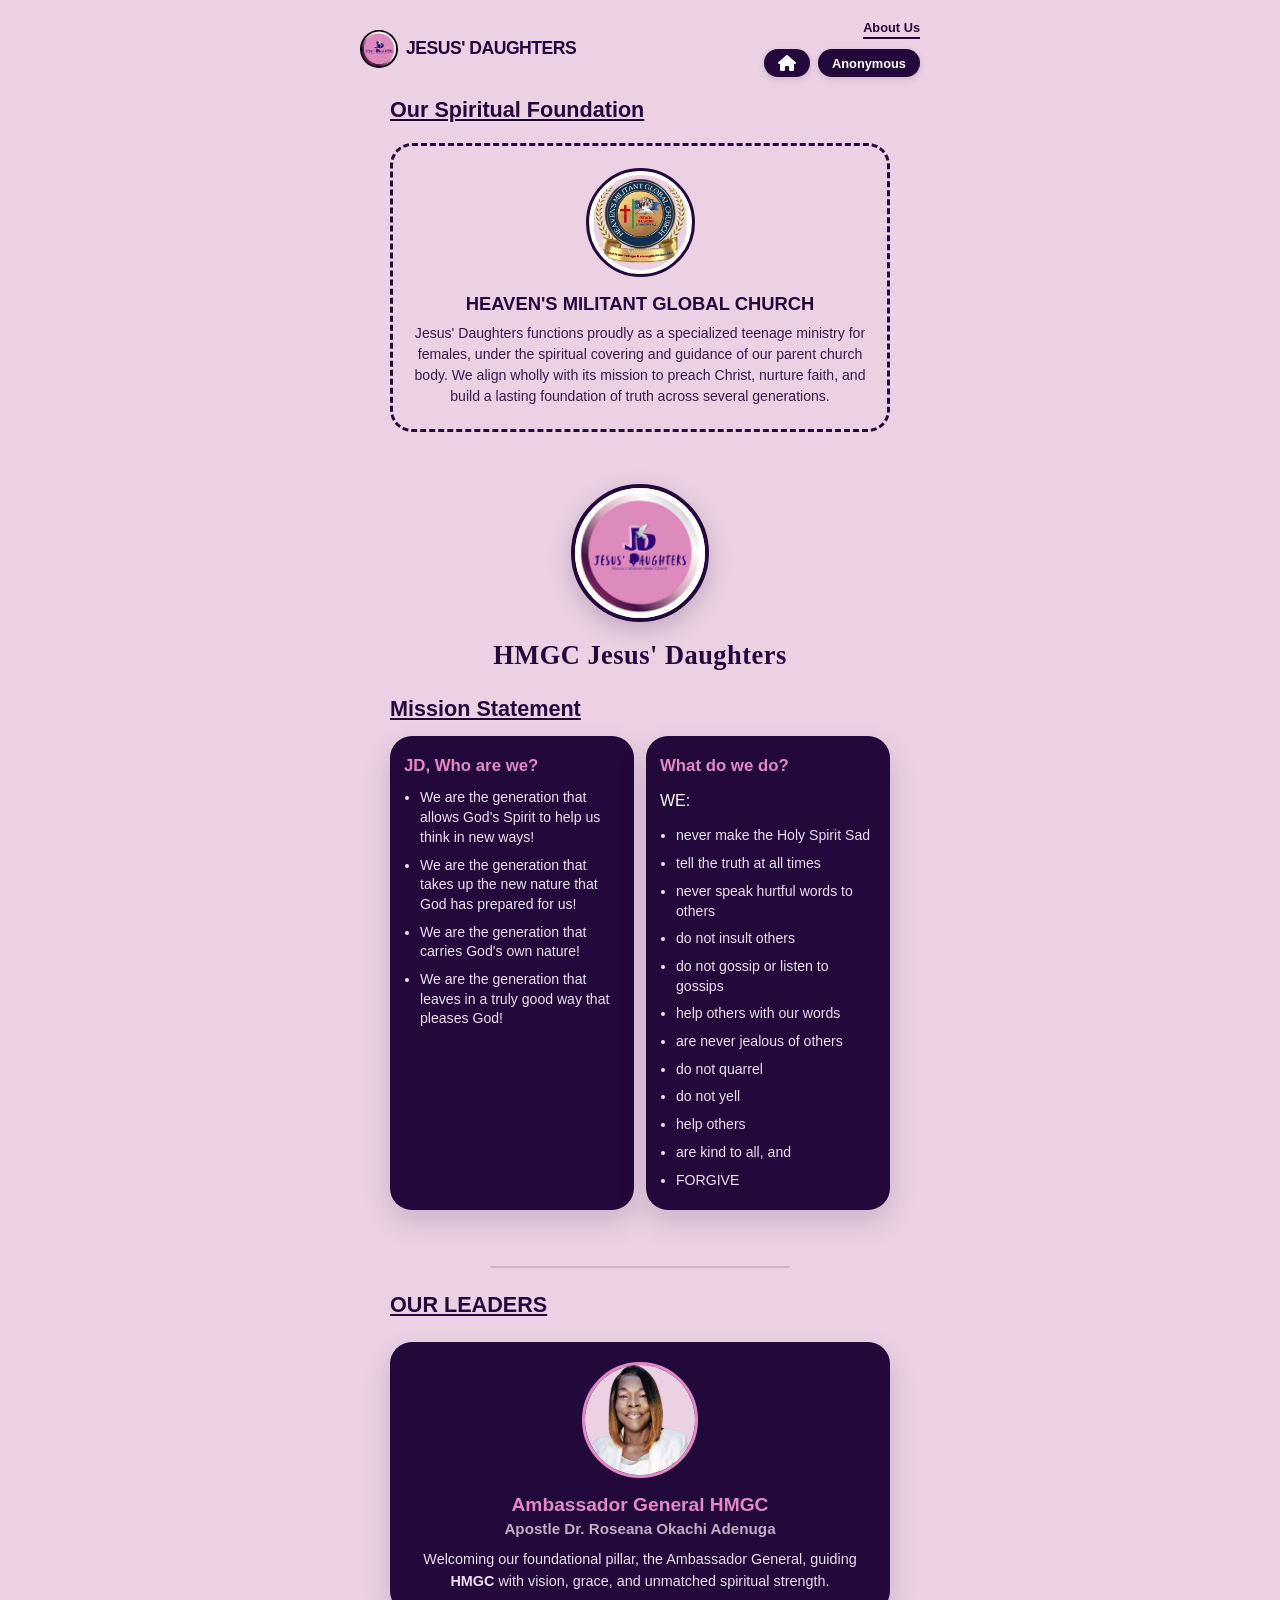
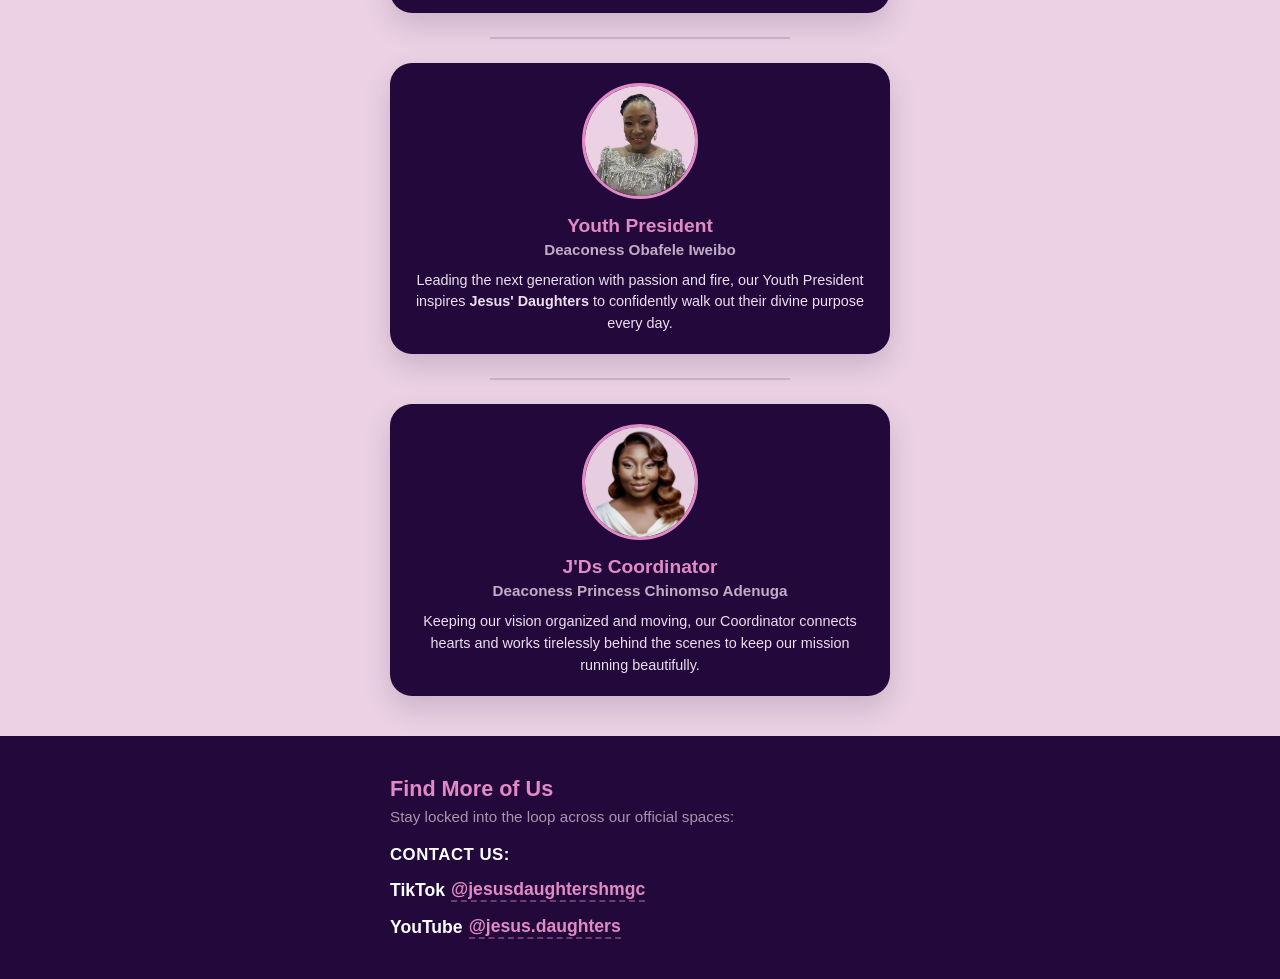
==== commit ee5cc1ab: "Add files via upload" ====
--- a/aboutus.html
+++ b/aboutus.html
@@ -24,6 +24,18 @@
     </header>
 
     <main>
+        <!-- New Parent Church Section -->
+        <section class="foundation-section">
+            <h2 class="foundation-main-title"><u>Our Spiritual Foundation</u></h2>
+            <div class="church-cover-card">
+                <img src="hmgc.jpeg" alt="Parent Church Logo" class="church-logo-img">
+                <div class="church-info">
+                    <h3>HEAVEN'S MILITANT GLOBAL CHURCH</h3>
+                    <p>Jesus' Daughters functions proudly as a specialized teenage ministry for females, under the spiritual covering and guidance of our parent church body. We align wholly with its mission to preach Christ, nurture faith, and build a lasting foundation of truth across several generations.</p>
+                </div>
+            </div>
+        </section>
+
         <section class="hero-showcase">
             <img src="logo.jpeg" alt="Jesus' Daughters Big Logo" class="showcase-logo-img">
             <h1 class="full-brand-title">HMGC Jesus' Daughters</h1>
@@ -64,18 +76,6 @@
             </div>
         </section>
 
-        <!-- New Parent Church Section -->
-        <section class="foundation-section">
-            <h2 class="foundation-main-title"><u>Our Spiritual Foundation</u></h2>
-            <div class="church-cover-card">
-                <img src="hmgc.jpeg" alt="Parent Church Logo" class="church-logo-img">
-                <div class="church-info">
-                    <h3>HEAVEN'S MILITANT GLOBAL CHURCH</h3>
-                    <p>Jesus' Daughters functions proudly as a specialized teenage ministry under the spiritual covering and guidance of our parent church body. We align wholly with its mission to preach Christ, nurture faith, and build a lasting foundation of truth across several generations.</p>
-                </div>
-            </div>
-        </section>
-
         <hr class="leader-divider">
 
         <section class="leaders-section">
@@ -85,7 +85,7 @@
                 <img src="ambg.jpeg" alt="Ambassador General HMGC" class="leader-img">
                 <div class="leader-info">
                     <h3>Ambassador General HMGC</h3>
-                    <h4>Apostle Bishop, Dr.(Mrs) Roseana Okachi Adenuga</h4>
+                    <h4>Apostle Dr. Roseana Okachi Adenuga</h4>
                     <p>Welcoming our foundational pillar, the Ambassador General, guiding <b>HMGC</b> with vision, grace, and unmatched spiritual strength.</p>
                 </div>
             </div>
--- a/aboutus.css
+++ b/aboutus.css
@@ -31,9 +31,9 @@
     padding: 20px;
     display: flex;
     justify-content: space-between;
-    align-items: center;
-    box-sizing: border-box;
-    gap: 10px; /* Ensures a minimum gap between logo and nav always exists */
+    align-items: center; 
+    box-sizing: border-box;
+    gap: 12px;
 }
 
 .logo-link-wrapper {
@@ -49,59 +49,79 @@
 }
 
 .brand-logo-img { 
-    width: 38px; /* Slightly reduced for a cleaner fit on mobile */
+    width: 38px; 
     height: 38px; 
     border-radius: 50%; 
     background-color: var(--card-dark); 
     object-fit: cover;
     display: block;
-    flex-shrink: 0; /* Prevents the image from squishing */
+    flex-shrink: 0; 
 }
 
 .logo-text { 
     font-weight: 900; 
-    font-size: 1.1rem; /* Safely scaled down */
+    font-size: 1.1rem; 
     color: var(--card-dark); 
     letter-spacing: -0.5px; 
     white-space: nowrap;
 }
 
-/* Navigation Container Configured to Keep Elements Inline */
+/* THE HYBRID GRID ENGINE: Locks into a tidy 2-row layout on mobile */
 nav {
-    display: flex;
-    align-items: center;
-    gap: 10px; /* Tightened slightly to save screen width */
-    flex-shrink: 0; /* Keeps the nav menu layout intact */
-}
-
+    display: grid;
+    grid-template-columns: auto auto; /* Two side-by-side columns for the buttons */
+    justify-items: end; /* Snaps the content beautifully to the right edge */
+    justify-content: end;
+    row-gap: 10px; /* Vertical breathing room between the layers */
+    column-gap: 8px; /* Horizontal cushion between the bottom buttons */
+    flex-shrink: 0; 
+}
+
+/* Default style: Turns inactive linkers into deep purple buttons */
 nav a {
-    color: var(--card-dark);
+    color: var(--text-light);
+    background-color: var(--card-dark);
     text-decoration: none;
-    font-size: 0.8rem; /* Made slightly smaller for perfect mobile layout */
+    font-size: 0.8rem; 
     font-weight: 700;
+    padding: 6px 14px;
+    border-radius: 20px;
     display: inline-flex;
     align-items: center;
-}
-
+    justify-content: center;
+    box-sizing: border-box;
+    box-shadow: 0 2px 6px rgba(35, 8, 59, 0.15);
+    white-space: nowrap;
+}
+
+/* Turns the font-awesome Home icon bright white inside its button */
 nav a i {
     font-size: 1rem; 
-}
-
+    color: var(--text-light) !important;
+}
+
+/* THE MAIN CHAMPION: Forces 'About Us' to rule the top row alone */
 nav a.active-nav {
-    border-bottom: 2px solid var(--card-dark);
-    padding-bottom: 2px;
-}
-
-/* EXTRA PROTECTION FOR VERY SMALL SMALL PHONES */
+    grid-column: 1 / span 2; /* Spans across the grid columns to sit on top */
+    grid-row: 1; /* Anchors firmly to the first row level */
+    justify-self: end; /* Aligns text cleanly from the right side */
+    
+    background-color: transparent !important; /* Strips purple background */
+    color: var(--card-dark) !important;       /* Brings back original dark text */
+    border-bottom: 2px solid var(--card-dark); /* Signature active underline */
+    border-radius: 0px;                        /* Flattens bottom edge */
+    padding: 0px 0px 2px 0px;                  /* Snugs text closely to the underline */
+    box-shadow: none;                          /* Removes button shadow profile */
+}
+
+/* EXTRA PROTECTION FOR VERY SMALL PHONES */
 @media (max-width: 380px) {
     .logo-text {
-        font-size: 0.95rem; /* Drops size dynamically so it never collides */
+        font-size: 0.95rem; 
     }
-    nav {
-        gap: 8px;
-    }
-    nav a {
+    nav a:not(.active-nav) {
         font-size: 0.75rem;
+        padding: 5px 10px;
     }
 }
 
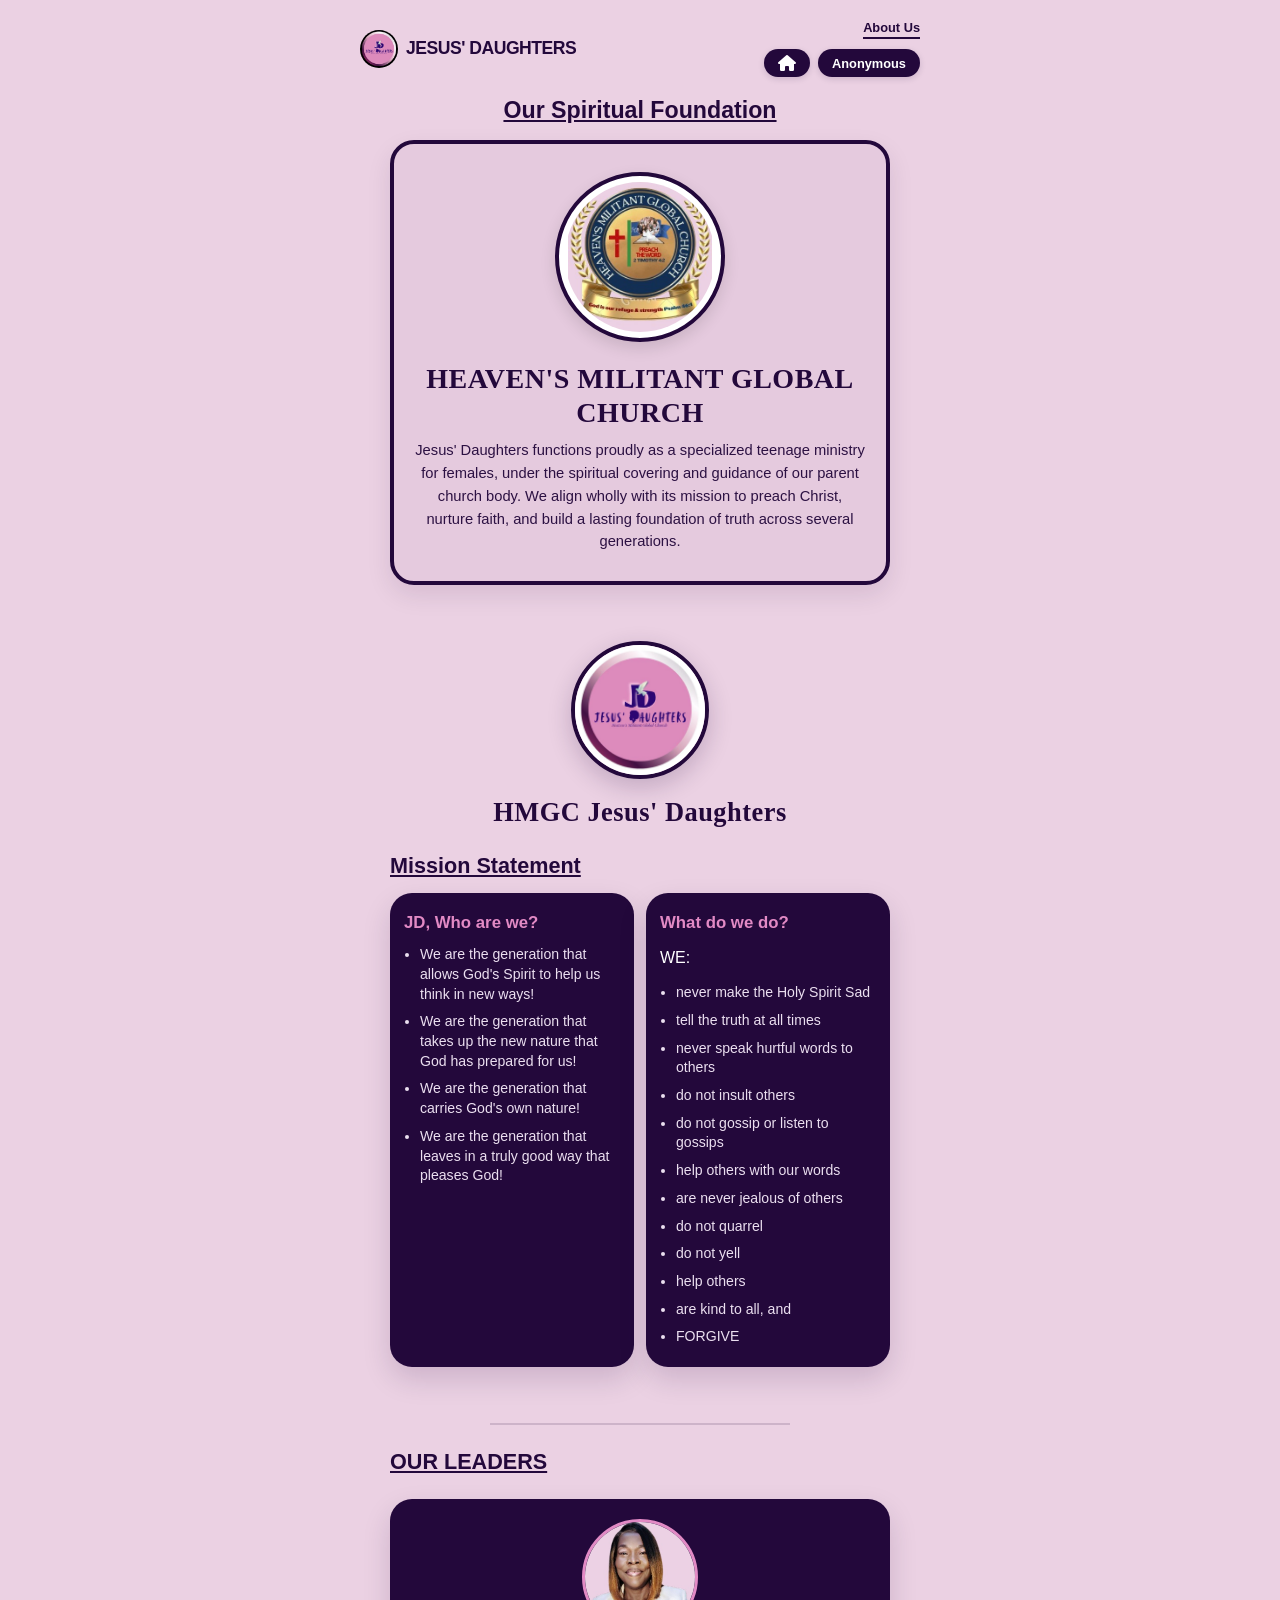
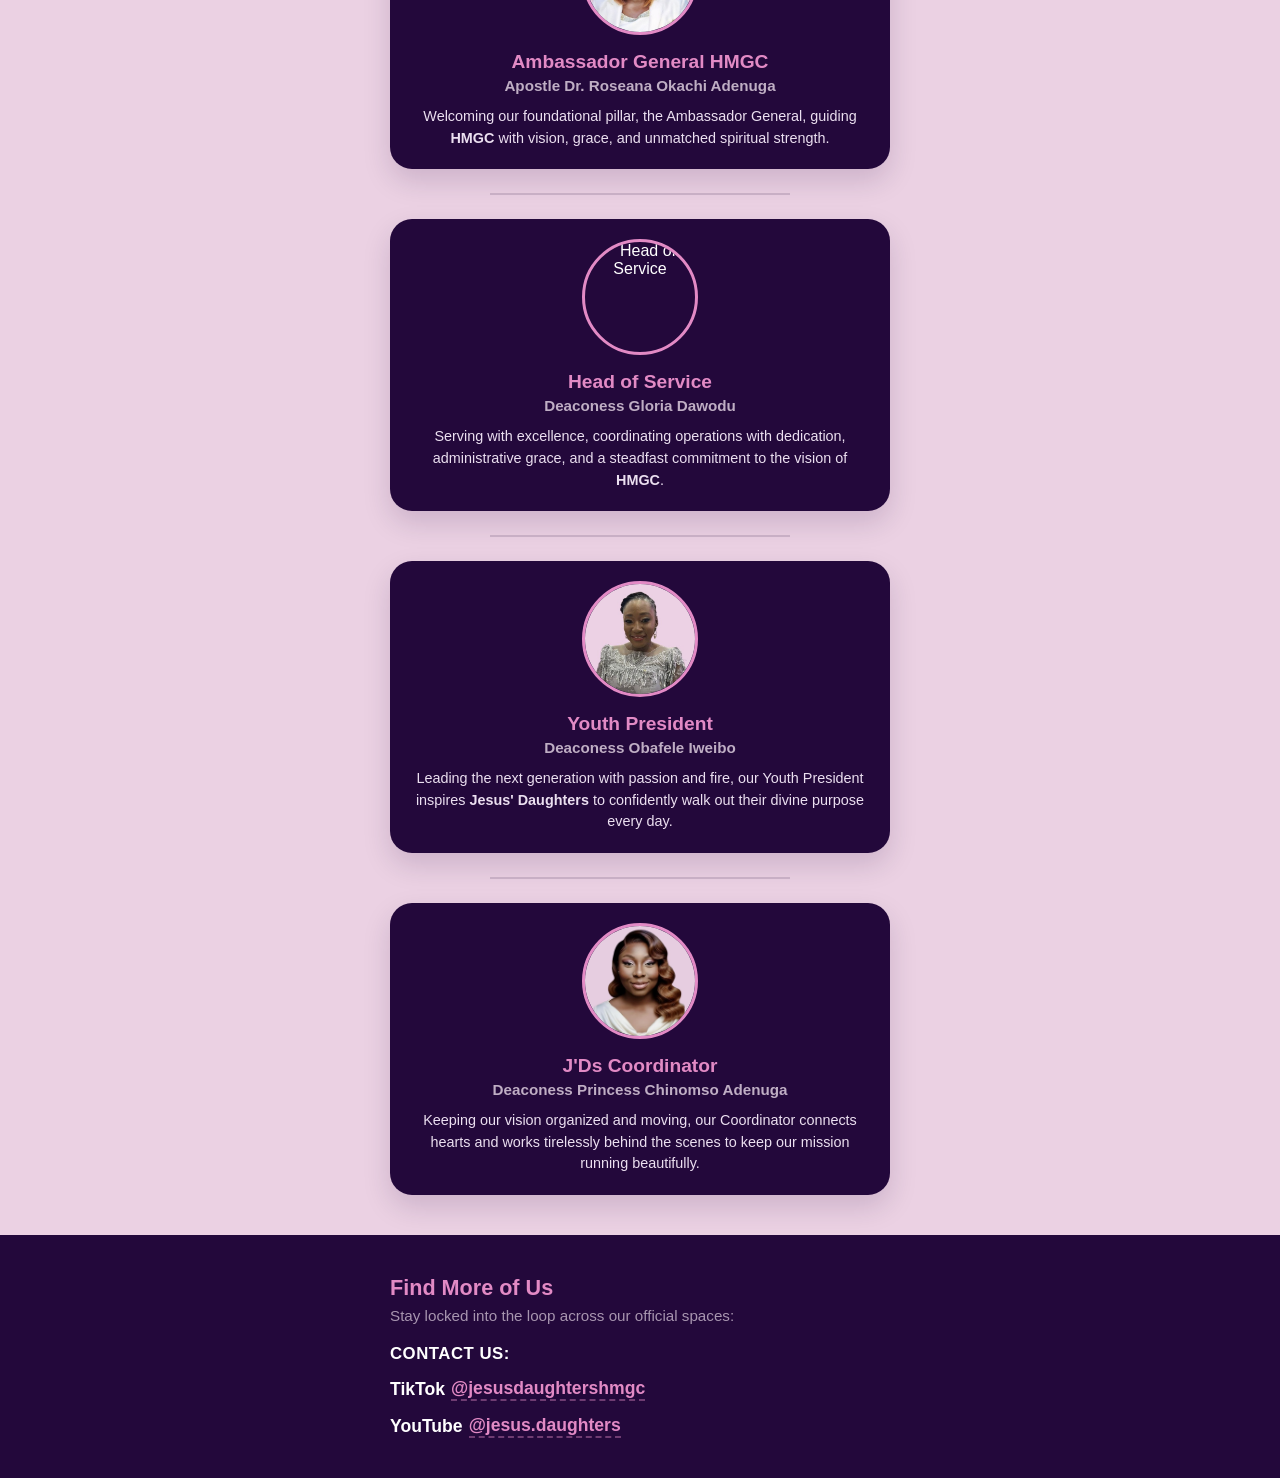
==== commit 03302ade: "Add files via upload" ====
--- a/aboutus.html
+++ b/aboutus.html
@@ -93,6 +93,17 @@
             <hr class="leader-divider">
 
             <div class="leader-card">
+        <img src="hos.jpeg" alt="Head of Service" class="leader-img">
+        <div class="leader-info">
+            <h3>Head of Service</h3>
+            <h4>Deaconess Gloria Dawodu</h4>
+            <p>Serving with excellence, coordinating operations with dedication, administrative grace, and a steadfast commitment to the vision of <b>HMGC</b>.</p>
+        </div>
+            </div>
+
+            <hr class="leader-divider">
+
+            <div class="leader-card">
                 <img src="youthprez.jpeg" alt="Youth President" class="leader-img">
                 <div class="leader-info">
                     <h3>Youth President</h3>
--- a/aboutus.css
+++ b/aboutus.css
@@ -227,58 +227,64 @@
 }
 
 /* ==========================================================================
-   PARENT CHURCH FOUNDATION ARCHITECTURE
+   PARENT CHURCH FOUNDATION ARCHITECTURE (ENHANCED FOR MOBILE IMPACT)
    ========================================================================== */
 .foundation-section {
     width: 100%;
-    margin-bottom: 32px;
+    margin-bottom: 36px; /* Slightly increased to give breathing room before the JD logo */
     box-sizing: border-box;
 }
 
 .foundation-main-title {
     color: var(--card-dark); 
-    font-size: 1.35rem;
-    font-weight: 800;
-    margin-bottom: 20px;
-    margin-top: 0;
+    font-size: 1.45rem; /* Slightly bumped up for better header presence */
+    font-weight: 800;
+    margin-bottom: 16px;
+    margin-top: 0;
+    text-align: center; /* Centers the section header nicely over the card */
 }
 
 .church-cover-card {
-    background-color: transparent;
-    border: 3px dashed var(--card-dark);
-    border-radius: 22px;
-    padding: 22px 18px;
+    background-color: rgba(35, 8, 59, 0.03); /* Added a subtle tint background so it pops out instantly */
+    border: 4px solid var(--card-dark); /* Switched from dashed to a solid, authoritative border */
+    border-radius: 24px;
+    padding: 28px 20px; /* More padding inside the card for a high-end feel */
     display: flex;
     flex-direction: column;
     align-items: center;
     text-align: center;
     box-sizing: border-box;
-    gap: 16px;
+    gap: 20px; /* Better spacing between logo, title, and paragraph */
+    box-shadow: 0 10px 25px rgba(35, 8, 59, 0.1); /* Soft shadow to give it premium depth */
 }
 
 .church-logo-img {
-    width: 95px;
-    height: 95px;
+    width: 150px;  /* Bumped from 95px to 150px so it's clearly bigger than the JD logo (130px) */
+    height: 150px; /* Kept 1:1 ratio */
     border-radius: 50%;
-    border: 3px solid var(--card-dark);
+    border: 4px solid var(--card-dark); /* Thicker border to make the image frame crisp */
     background-color: #ffffff;
     object-fit: contain;
-    padding: 4px; /* Gives the logo icon fine breathing space if it has a white boundary background */
+    padding: 6px; 
+    box-shadow: 0 6px 16px rgba(0, 0, 0, 0.12); /* Drop shadow specifically on the logo to make it jump out */
 }
 
 .church-info h3 {
+    font-family: 'Georgia', 'Times New Roman', serif; /* Matching the elegant serif style used for the main title */
     color: var(--card-dark);
-    margin: 0 0 8px 0;
-    font-size: 1.15rem;
-    font-weight: 800;
+    margin: 0 0 10px 0;
+    font-size: 1.75rem; /* Bumped from 1.15rem to 1.75rem—now bigger than the JD title (1.65rem) */
+    font-weight: 900;
+    letter-spacing: 0.5px;
+    line-height: 1.2;
 }
 
 .church-info p {
     color: var(--card-dark);
-    font-size: 0.88rem;
-    line-height: 1.5;
+    font-size: 0.92rem; /* Slighly crisper readability for the description */
+    line-height: 1.55;
     margin: 0;
-    opacity: 0.9;
+    opacity: 0.95; /* Made text slightly more solid against the new background tint */
 }
 
 /* ==========================================================================
